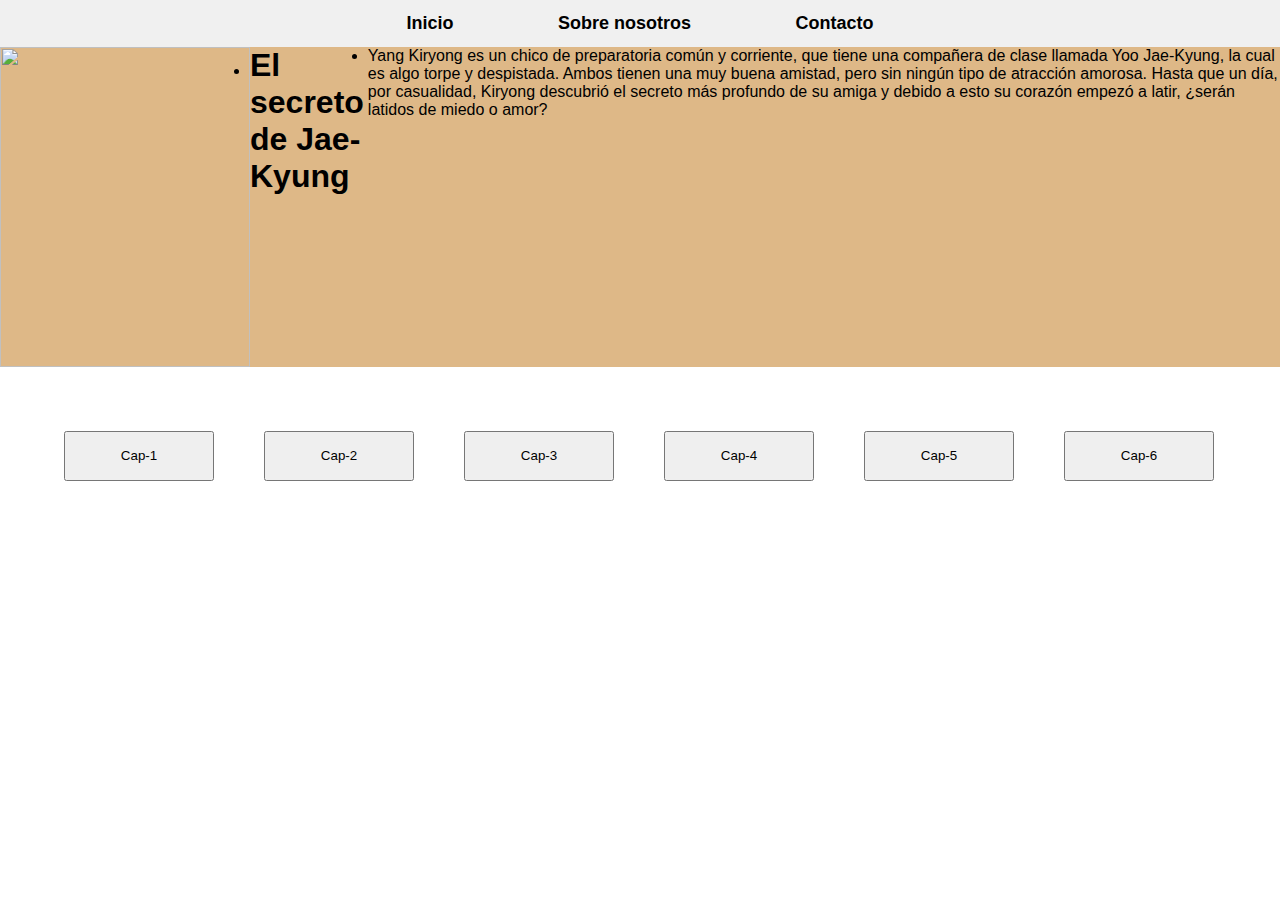
==== html/elsecretodejaekyung.html @ 8babcdf1 "commit" ====
<!DOCTYPE html>
<html>
  <head>
    <meta charset="UTF-8" />
    <title>MC-Place</title>
    <link rel="stylesheet" href="/css/elsecretodejaekyung.css" />
    <link
      href="https://cdnjs.cloudflare.com/ajax/libs/font-awesome/5.13.0/css/all.min.css"
      rel="stylesheet"
    />
  </head>
  <body>
    <header id="NavBar">
      <div class="NavBar">
        <nav>
          <input type="checkbox" id="check" />
          <label for="check" class="checkbtn">
            <i class="fas fa-bars"></i>
          </label>
          <ul>
            <li><a href="index.html">Inicio</a></li>
            <li><a href="about.html">Sobre nosotros</a></li>
            <li><a href="contact.html">Contacto</a></li>
          </ul>
        </nav>
      </div>
    </header>
    <main>
      <div class="descripcion">
        <div class="imagen">
          <img src="/Proyecto_Pagina_Web/img/portada-manga-Jae_kyung.jpg" />
        </div>
        <li><h1>El secreto de Jae-Kyung</h1></li>
        <li>
          <p1
            >Yang Kiryong es un chico de preparatoria común y corriente, que
            tiene una compañera de clase llamada Yoo Jae-Kyung, la cual es algo
            torpe y despistada. Ambos tienen una muy buena amistad, pero sin
            ningún tipo de atracción amorosa. Hasta que un día, por casualidad,
            Kiryong descubrió el secreto más profundo de su amiga y debido a
            esto su corazón empezó a latir, ¿serán latidos de miedo o amor?</p1
          >
        </li>
      </div>

      <div class="seleccion_capitulos">
        <div class="contenedor">
          <div class="cap-1">
            <button type="button" id="b1" class="big_btn">Cap-1</button>
          </div>
          <div class="cap-2">
            <button type="button" id="b2" class="big_btn">Cap-2</button>
          </div>
          <div class="cap-3">
            <button type="button" id="b3" class="big_btn">Cap-3</button>
          </div>
          <div class="cap-4">
            <button type="button" id="b4" class="big_btn">Cap-4</button>
          </div>
          <div class="cap-5">
            <button type="button" id="b5" class="big_btn">Cap-5</button>
          </div>
          <div class="cap-6">
            <button type="button" id="b6" class="big_btn">Cap-6</button>
          </div>
        </div>
      </div>
    </main>
  </body>
</html>
---- css/elsecretodejaekyung.css ----
* {
  padding: 0;
  margin: 0;
  box-sizing: border-box;
}

img {
  width: 250px;
  height: 320px;
}

/*** BODY ***/

body {
  font-family: Arial, Helvetica, sans-serif;
}

/*** NAV ***/

#NavBar a {
  text-decoration: none;
  color: black;
  font-weight: bold;
}

#NavBar a:hover {
  color: white;
  background-color: #3a3a3a;
  border-radius: 10px;
  padding: 5px;
}

#NavBar {
  background-color: #f0f0f0;
  text-align: center;
  position: sticky;
  overflow: hidden;
}

#NavBar ul {
  list-style-type: none;
  overflow: hidden;
  padding: 1%;
}

#NavBar li {
  display: inline-block;
  font-size: 18px;
  position: relative;
  margin: 0px 50px;
}

.checkbtn {
  font-size: 30px;
  color: black;
  float: right;
  line-height: 80px;
  margin-right: 30px;
  cursor: pointer;
  display: none;
}

#check {
  display: none;
}

/* Buttons */

.big_btn {
  width: 150px;
  height: 50px;
}

.contenedor {
  display: grid;
  grid-template-areas:
    "button1 button2 button3 button4 button5 button6 button7 button8"
    "button7 button8 button9 button10 button11 button12 button13 button14";
  margin: 5%;
  grid-template-columns: 200px 200px 200px 200px 200px 200px 200px 200px;
  grid-template-rows: 100px 100px;
}


.descripcion {
    display: flex;
    background-color: burlywood;
    justify-content: right;
}

.imagen {
    display: flex;
    justify-content: left;
}
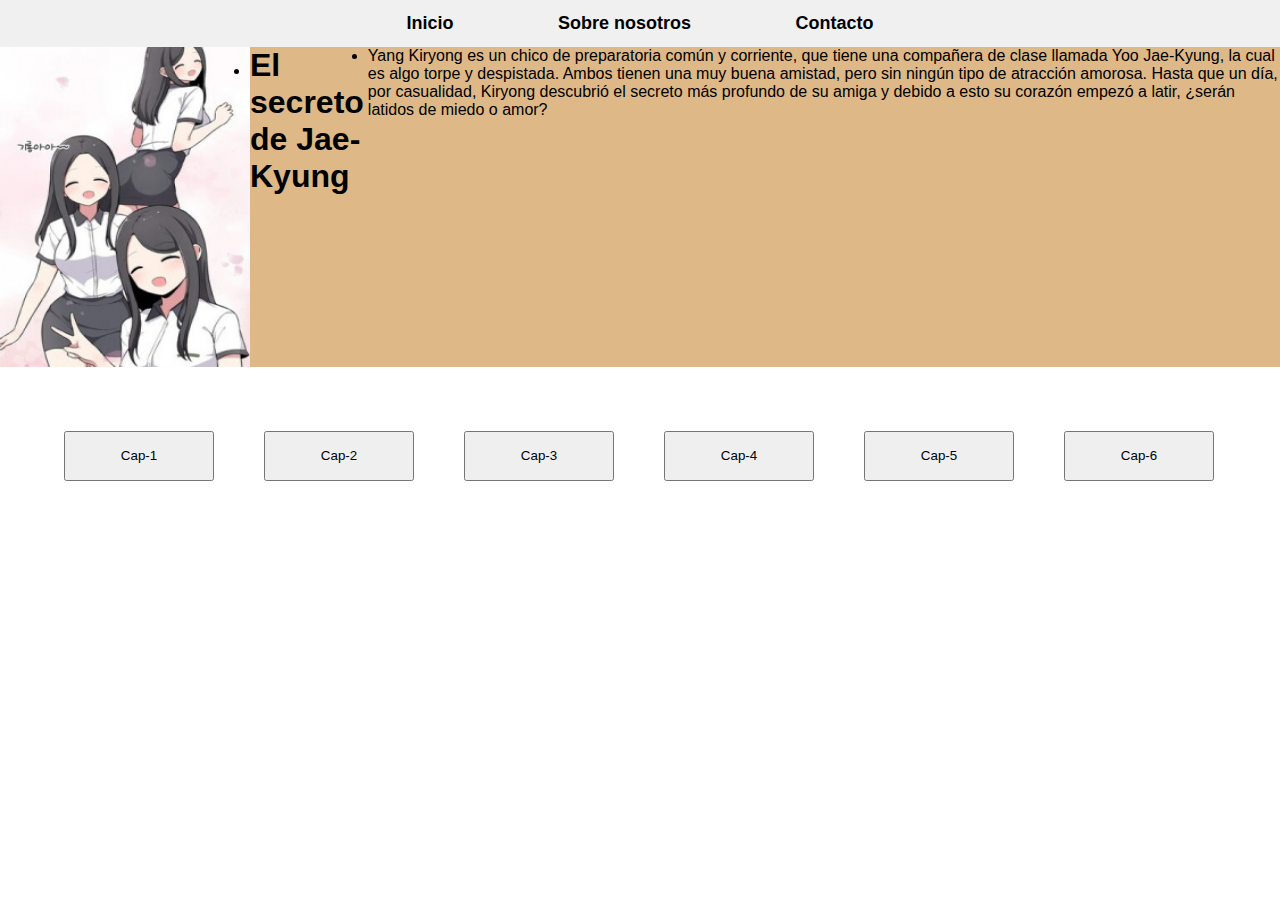
==== commit 64247de1: "commit" ====
--- a/html/elsecretodejaekyung.html
+++ b/html/elsecretodejaekyung.html
@@ -28,7 +28,7 @@
     <main>
       <div class="descripcion">
         <div class="imagen">
-          <img src="/Proyecto_Pagina_Web/img/portada-manga-Jae_kyung.jpg" />
+          <img src="https://adripedrido.github.io/img/portada-manga-Jae_kyung.jpg" />
         </div>
         <li><h1>El secreto de Jae-Kyung</h1></li>
         <li>
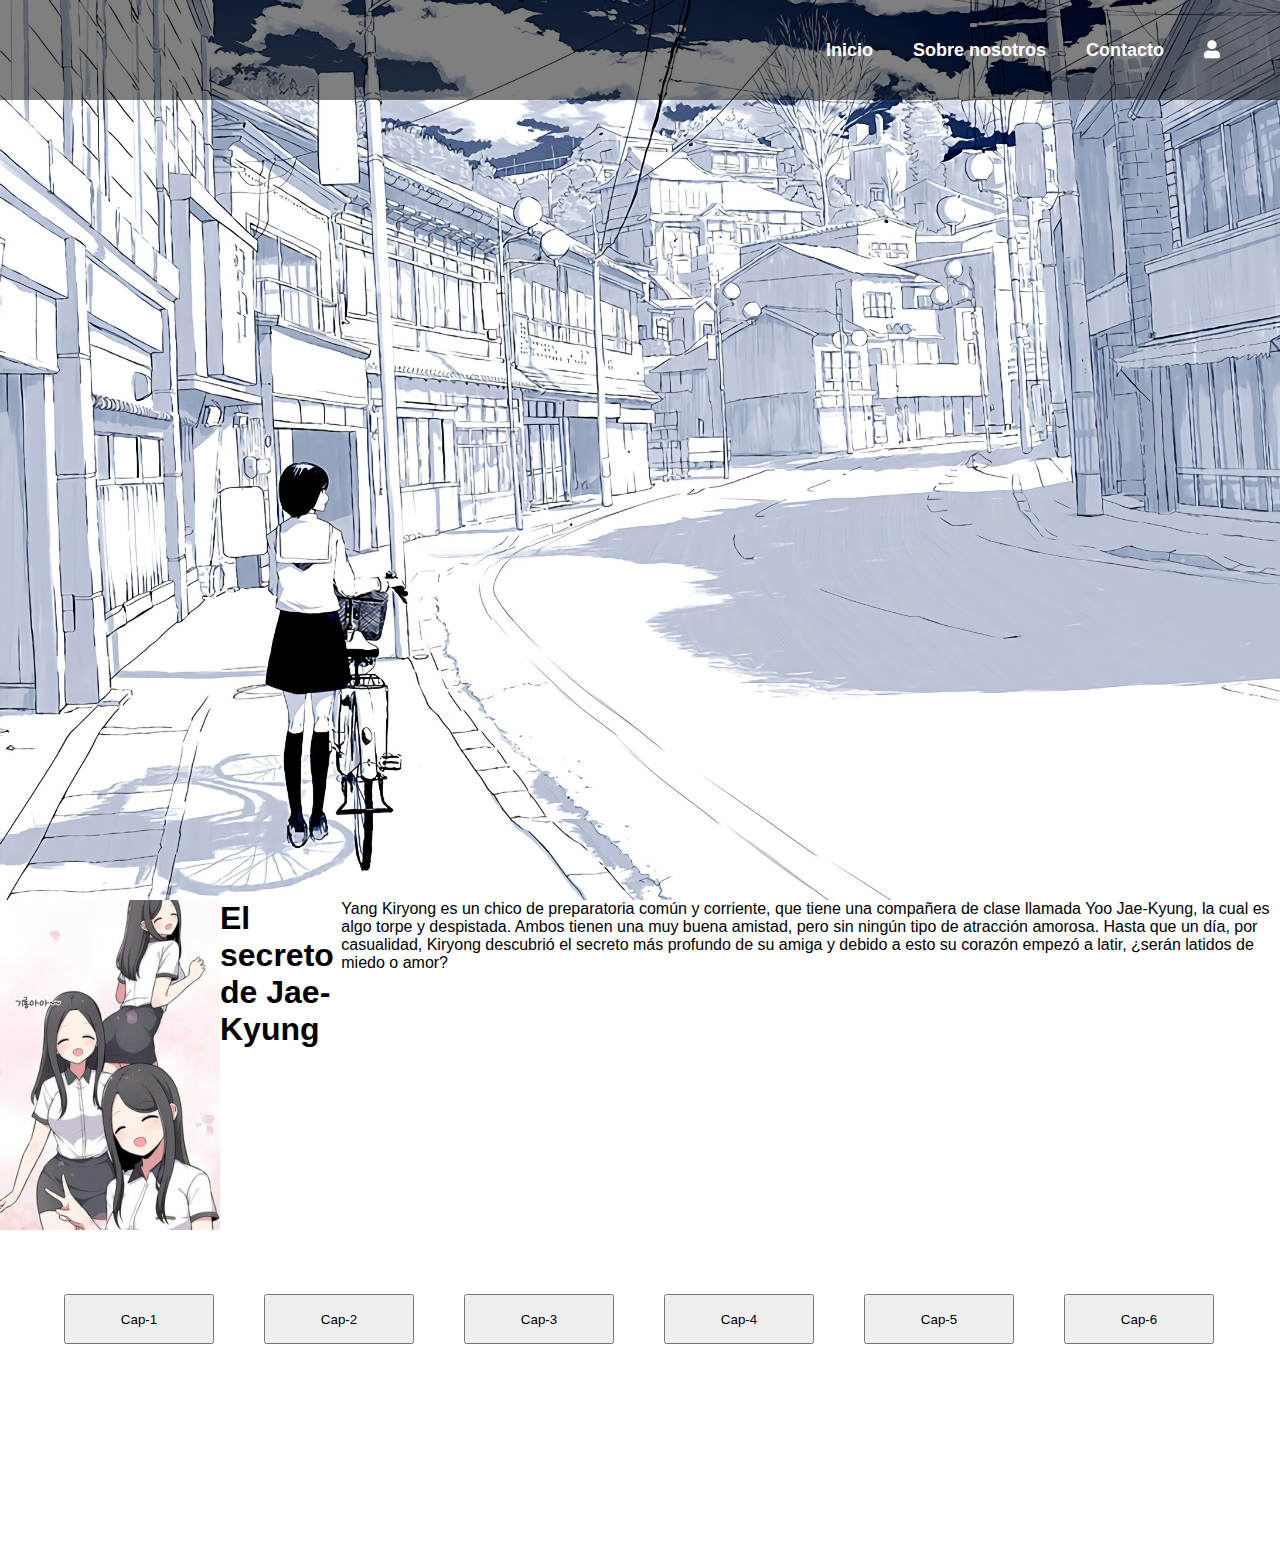
==== commit d731ee34: "commit" ====
--- a/html/elsecretodejaekyung.html
+++ b/html/elsecretodejaekyung.html
@@ -2,6 +2,7 @@
 <html>
   <head>
     <meta charset="UTF-8" />
+    <meta name="viewport" content="width=device-width, initial-scale=1, shrink-to-fit=no">
     <title>MC-Place</title>
     <link rel="stylesheet" href="/css/elsecretodejaekyung.css" />
     <link
@@ -21,6 +22,9 @@
             <li><a href="index.html">Inicio</a></li>
             <li><a href="about.html">Sobre nosotros</a></li>
             <li><a href="contact.html">Contacto</a></li>
+            <label for="login" class="loginbtn">
+              <a href="login.html"><i class="fas fa-user"></i></a>
+            </label>
           </ul>
         </nav>
       </div>
@@ -28,19 +32,17 @@
     <main>
       <div class="descripcion">
         <div class="imagen">
-          <img src="https://adripedrido.github.io/img/portada-manga-Jae_kyung.jpg" />
+          <img src="https://adripedrido.github.io/img/portada-manga-Jae_kyung.jpg"/>
         </div>
-        <li><h1>El secreto de Jae-Kyung</h1></li>
-        <li>
-          <p1
-            >Yang Kiryong es un chico de preparatoria común y corriente, que
-            tiene una compañera de clase llamada Yoo Jae-Kyung, la cual es algo
-            torpe y despistada. Ambos tienen una muy buena amistad, pero sin
-            ningún tipo de atracción amorosa. Hasta que un día, por casualidad,
-            Kiryong descubrió el secreto más profundo de su amiga y debido a
-            esto su corazón empezó a latir, ¿serán latidos de miedo o amor?</p1
-          >
-        </li>
+        <h1>El secreto de Jae-Kyung</h1>
+        <p1>
+          Yang Kiryong es un chico de preparatoria común y corriente, que
+          tiene una compañera de clase llamada Yoo Jae-Kyung, la cual es algo
+          torpe y despistada. Ambos tienen una muy buena amistad, pero sin
+          ningún tipo de atracción amorosa. Hasta que un día, por casualidad,
+          Kiryong descubrió el secreto más profundo de su amiga y debido a
+          esto su corazón empezó a latir, ¿serán latidos de miedo o amor?
+        </p1>
       </div>
 
       <div class="seleccion_capitulos">
--- a/css/elsecretodejaekyung.css
+++ b/css/elsecretodejaekyung.css
@@ -4,9 +4,20 @@
   box-sizing: border-box;
 }
 
-img {
-  width: 250px;
-  height: 320px;
+*::-webkit-scrollbar {
+  background-color: transparent;
+  width: 15px;
+}
+
+*::-webkit-scrollbar-track {
+  background-color: transparent;
+}
+
+*::-webkit-scrollbar-thumb {
+  border-radius: 20px;
+  border: 4px solid transparent;
+  background-color: rgba(68, 68, 68, 0.473);
+  background-clip: content-box;
 }
 
 /*** BODY ***/
@@ -17,45 +28,57 @@
 
 /*** NAV ***/
 
-#NavBar a {
+.NavBar nav {
+  position: relative;
+  top: 0;
+  left: 0;
+  width: 100%;
+  height: 100px;
+  padding: 10px 40px;
+  box-sizing: border-box;
+  background: rgba(0, 0, 0, 0.5);
+}
+
+.NavBar nav ul {
+  list-style: none;
+  float: right;
+  margin: 0;
+  padding: 0;
+  display: flex;
+}
+
+.NavBar nav ul a {
+  line-height: 80px;
+  color: #fff;
+  padding: 12px 20px;
   text-decoration: none;
-  color: black;
+  font-size: 18px;
   font-weight: bold;
 }
 
-#NavBar a:hover {
-  color: white;
-  background-color: #3a3a3a;
-  border-radius: 10px;
-  padding: 5px;
+.NavBar a:hover {
+  color: grey;
+  transition: all 0.4s;
 }
 
 #NavBar {
-  background-color: #f0f0f0;
-  text-align: center;
-  position: sticky;
-  overflow: hidden;
+  width: 100%;
+  height: 100vh;
+  background: url(/img/fondo-proyecto.jpg);
+  background-size: cover;
+  background-position: left;
 }
 
-#NavBar ul {
-  list-style-type: none;
-  overflow: hidden;
-  padding: 1%;
-}
-
-#NavBar li {
-  display: inline-block;
-  font-size: 18px;
-  position: relative;
-  margin: 0px 50px;
+.loginbtn {
+  color: white;
 }
 
 .checkbtn {
   font-size: 30px;
-  color: black;
+  color: white;
+  padding-right: -10px;
   float: right;
   line-height: 80px;
-  margin-right: 30px;
   cursor: pointer;
   display: none;
 }
@@ -81,14 +104,83 @@
   grid-template-rows: 100px 100px;
 }
 
-
 .descripcion {
-    display: flex;
-    background-color: burlywood;
-    justify-content: right;
+  display: flex;
+  justify-content: right;
 }
 
 .imagen {
-    display: flex;
-    justify-content: left;
+  display: flex;
+  justify-content: left;
+}
+
+/* width */
+::-webkit-scrollbar {
+  width: 2px;
+}
+
+/* Track */
+::-webkit-scrollbar-track {
+  background: none;
+}
+
+/* Handle */
+::-webkit-scrollbar-thumb {
+  background: #888;
+}
+
+/* Handle on hover */
+::-webkit-scrollbar-thumb:hover {
+  background: #555;
+}
+
+
+@media screen and (max-width: 1024px) {
+  #NavBar nav ul li a {
+    font-size: 17px;
+    padding: 12px 13px;
+  }
+
+  .bienvenida h1 {
+    font-size: 30px;
+    margin-top: 280px;
+  }
+}
+
+@media screen and (max-width: 768px) {
+  .checkbtn {
+    display: block;
+  }
+
+  #NavBar nav ul li {
+    display: block;
+    text-align: center;
+    margin: 15px 0;
+    line-height: 25px;
+  }
+
+  #NavBar nav ul li a {
+    font-size: 20px;
+  }
+
+  #NavBar a:hover {
+    color: rgba(53, 53, 53, 0.8);
+    transition: all 0.4s;
+  }
+
+  #NavBar nav ul {
+    position: fixed;
+    display: block;
+    width: 100%;
+    height: 100vh;
+    background: rgba(0, 0, 0, 0.5);
+    top: 100px;
+    left: -100%;
+    text-align: center;
+    transition: all 1s;
+  }
+
+  #check:checked ~ ul {
+    left: 0;
+  }
 }